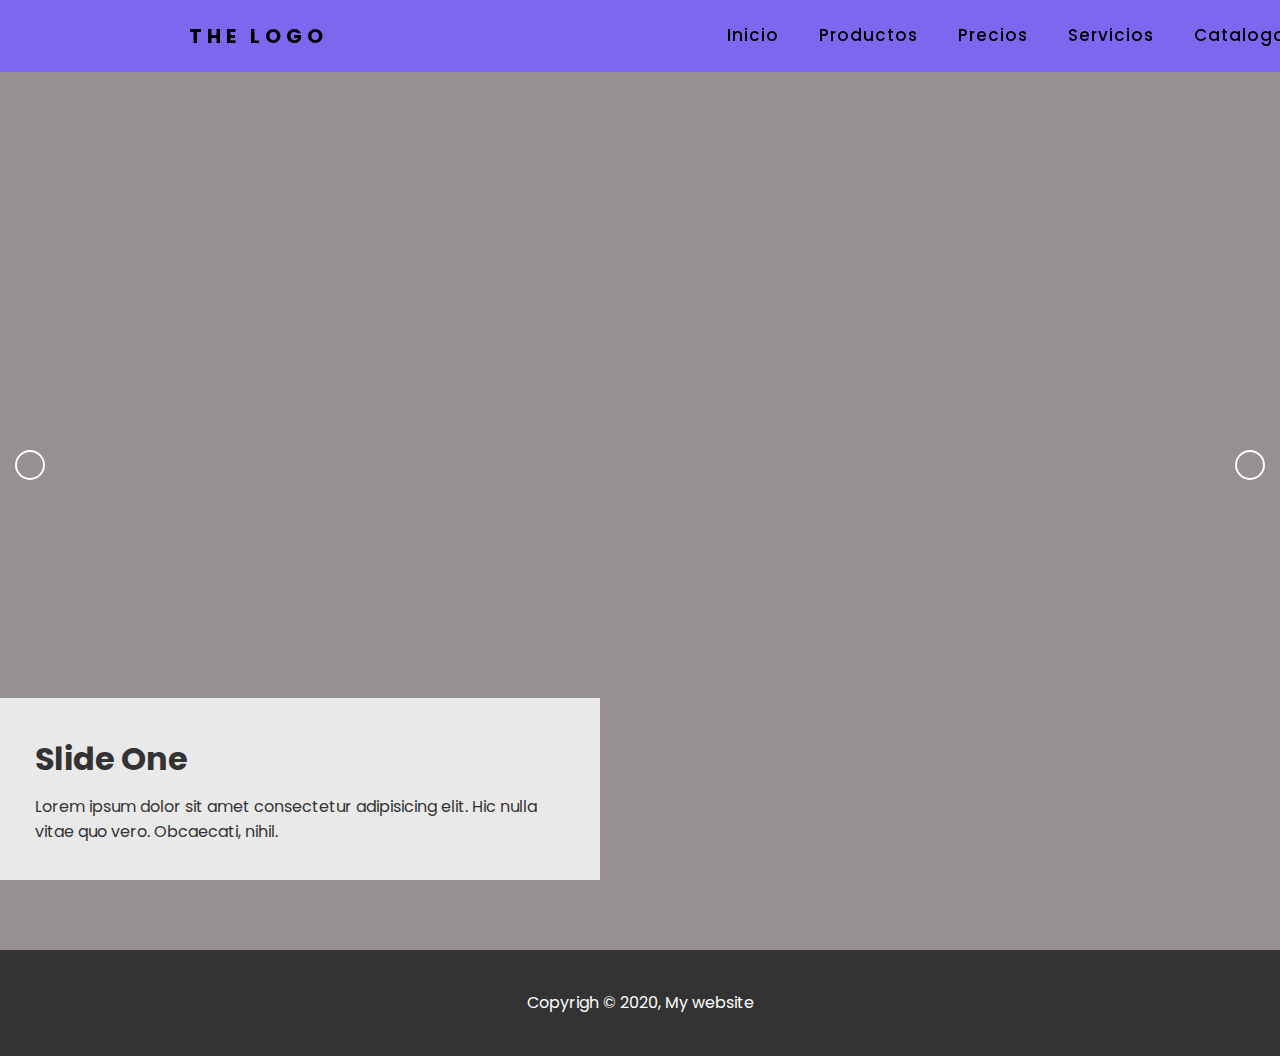
==== index.html @ 0b20ee8f "feat: adding animated close button" ====
<!DOCTYPE html>
<html lang="en">
<head>
    <meta charset="UTF-8">
    <meta name="viewport" content="width=device-width, initial-scale=1.0">
    <link href="https://fonts.googleapis.com/css?family=Poppins:400,500&display=swap" rel="stylesheet"/>
    <link rel="stylesheet" href="https://use.fontawesome.com/releases/v5.7.2/css/all.css"
      integrity="sha384-fnmOCqbTlWIlj8LyTjo7mOUStjsKC4pOpQbqyi7RrhN7udi9RwhKkMHpvLbHG9Sr"
      crossorigin="anonymous"
    />
    <link rel="stylesheet" href="styles.css">
    <title>Website</title>
</head>
<body>
    <header>
        <nav>
            <div class="logo">
                <h4>The logo</h4>
            </div>
            <ul class="menu">
                <li><a href="#">Inicio</a></li>
                <li><a href="#">Productos</a>
                <li><a href="#">Precios</a> 
                <li><a href="#">Servicios</a>        
                    <ul class="submenu">
                        <li><a href="#">Servicio 1</a>
                        <li><a href="#">Servicio 2</a>       
                        <li><a href="#">Servicio 3</a>     
                    </ul>
                </li>    
                <li><a href="#">Catalogo</a></li>
                <li><a href="#">Blog</a></li>
            </ul>
            <div class="burger">
                <div class="line1"></div>
                <div class="line2"></div>
                <div class="line3"></div>
            </div>
        </nav>       
    </header>

    <main class="main">
        <div class="slider">
            <div class="slide current">
                <div class="content">
                    <h1>Slide One</h1>
                    <p>Lorem ipsum dolor sit amet consectetur adipisicing elit. Hic nulla vitae quo vero. Obcaecati, nihil.</p>
                </div>
            </div>
            <div class="slide">
                <div class="content">
                    <h1>Slide Two</h1>
                    <p>Lorem ipsum dolor sit amet consectetur adipisicing elit. Hic nulla vitae quo vero. Obcaecati, nihil.</p>
                </div>
            </div>
            <div class="slide">
                <div class="content">
                    <h1>Slide Three</h1>
                    <p>Lorem ipsum dolor sit amet consectetur adipisicing elit. Hic nulla vitae quo vero. Obcaecati, nihil.</p>
                </div>
            </div>
            <div class="slide">
                <div class="content">
                    <h1>Slide Four</h1>
                    <p>Lorem ipsum dolor sit amet consectetur adipisicing elit. Hic nulla vitae quo vero. Obcaecati, nihil.</p>
                </div>
            </div>
        </div>
        <div class="buttons">
            <button id="prev"><i class="fas fa-arrow-left"></i></button>
            <button id="next"><i class="fas fa-arrow-right"></i></button>
        </div>
    </main>

    <footer>
        <div class="footer">
            <p>Copyrigh &copy; 2020, My website</p>
        </div>
    </footer>

    <script src="app.js"></script>
</body>
</html>
---- styles.css ----
* {
    margin: 0px;
    padding: 0px;
    -webkit-box-sizing: border-box;
    -moz-box-sizing: border-box;
    box-sizing: border-box;
}

/****************************************/
body {
    overflow-x: hidden;
    width: 100%;
    font-family: 'Poppins', sans-serif;
    background: rgb(150, 144, 144);
    color: white;
    line-height: 1.6;
}

.main {
    padding-top: 50px;
}

.slider {
    position: relative;
    overflow: hidden;
    height: 100vh;
    width: 100vw;
}

.slide {
    position: absolute;
    top: 0;
    left: 0;
    width: 100%;
    height: 100%;
    opacity: 0;
    transition: opacity 0.4s ease-in-out;
}

.slide.current {
    opacity: 1;
}

.slide .content {
    position: absolute;
    bottom: 70px;
    left: -600px;
    opacity: 0;
    width: 600px;
    background-color: rgba(255, 255, 255, 0.8);
    color: #333;
    padding: 35px;
}

.slide .content h1 {
    margin-bottom: 10px;
}

.slide.current .content {
    opacity: 1;
    transform: translateX(600px);
    transition: all 0.7s ease-in-out 0.3s;
}

.buttons button#next {
    position: absolute;
    top: 50%;
    right: 15px;
}

.buttons button#prev {
    position: absolute;
    top: 50%;
    left: 15px;
}


.buttons button:hover {
    color: #333;
    /*border: 2px solid black;*/
    background-color: white;
}


.buttons button {
    border: 2px solid #fff;
    background-color: transparent;
    color: #fff;
    cursor: pointer;
    padding: 13px 13px;
    border-radius: 50%;
    outline: none;
}

@media screen and (max-width: 500px) {
    .slide .content {
      bottom: -300px;
      left: 0;
      width: 100%;
    }
  
    .slide.current .content {
      transform: translateY(-300px);
    }
  }

/* Backgorund Images */
 
.slide:first-child {
    background: url('https://source.unsplash.com/RyRpq9SUwAU/1600x900') no-repeat
      center top/cover;
  }
  .slide:nth-child(2) {
    background: url('https://source.unsplash.com/BeOW_PJjA0w/1600x900') no-repeat
      center top/cover;
  }
  .slide:nth-child(3) {
    background: url('https://source.unsplash.com/TMOeGZw9NY4/1600x900') no-repeat
      center top/cover;
  }
  .slide:nth-child(4) {
    background: url('https://source.unsplash.com/yXpA_eCbtzI/1600x900') no-repeat
      center top/cover;
  }
  .slide:nth-child(5) {
    background: url('https://source.unsplash.com/ULmaQh9Gvbg/1600x900') no-repeat
      center top/cover;
  } 
  .slide:nth-child(6)  {
    background: url('https://source.unsplash.com/ggZuL3BTSJU/1600x900') no-repeat
      center center/cover;
  }
/****************************************/
nav {
    display: flex;
    justify-content: space-around;
    align-items: center;
    min-height: 8vh;
    background-color:rgb(123, 104, 238);
    position: fixed;
    top: 0px;
    width: 100%;
    height: 50px;
    z-index: 999999; 
}

.logo{
    color: black;
    text-transform: uppercase;
    letter-spacing: 5px;
    font-size: 20px;
}

.menu {
    display: flex;
    justify-content: space-around;
    width: 30%;
}

nav ul {
    list-style: none;  
}

.menu > li { 
    position: relative;
}

.menu > li > a {
    display: flex;
    padding: 10px 20px;
    color: black;
    text-decoration: none;
    letter-spacing: 1px;
    font-weight: 500;
    font-size: 17px;
}

.menu li a:hover {
    color: rgb(123, 104, 238);
    transition: all .3s;
    background-color:#333;
    border-radius: 5px;
}

.submenu {
    position: absolute;
    overflow: inherit;
    background: rgb(242, 242, 245);
    visibility: hidden;
    border-radius: 5%;
    width:  150%;
    opacity: 0;
    transition: opacity 1s;
}

.submenu li a {
    display: flex;
    padding: 15px;
    color: black;
    text-decoration: none;
    letter-spacing: 1px;
    font-weight: 500;
}

.menu li:hover .submenu {
    visibility: visible;
    opacity: 1;
}

.burger{
    display: none;
    cursor: pointer;
}

.burger div{
    width: 25px;
    height: 3px;
    background-color: white;
    margin: 5px;
    transition: all 0.3s ease;
}

@media screen and (max-width:1024px){
    .menu{
        width: 60%;
    }
}


@media screen and (max-width:870px){
    body{
        overflow-x: hidden;
    }
    .menu{
        display: flex;
        position: absolute;
        right: 0px;
        height: 92vh;
        top: 8vh;
        background-color: rgb(71, 68, 68);
        flex-direction: column;
        align-items: center;
        width: 30%;
        transform: translateX(100%);
        transition: transform 0.5s ease-in;
    }
    .menu > li{
        opacity: 0;
    }
    .burger{
        display: block;
    }
}

.nav-active {
    transform: translateX(0%);
}   

@keyframes navLinkFade{
    from{
        opacity: 0;
        transform: translateX(50px);
    }
    to{
        opacity: 1;
        transform: translateX(0px);
    }
}

.toggle .line1{
    transform: rotate(-45deg) translate(-5px, 6px);
}
.toggle .line2{
    opacity: 0;
}
.toggle .line3{
    transform: rotate(45deg) translate(-5px, -6px);
}

.footer {
    background-color: #333;
    color: white;
    padding: 40px 0;
    width: 100%;
    text-align: center;
    
}
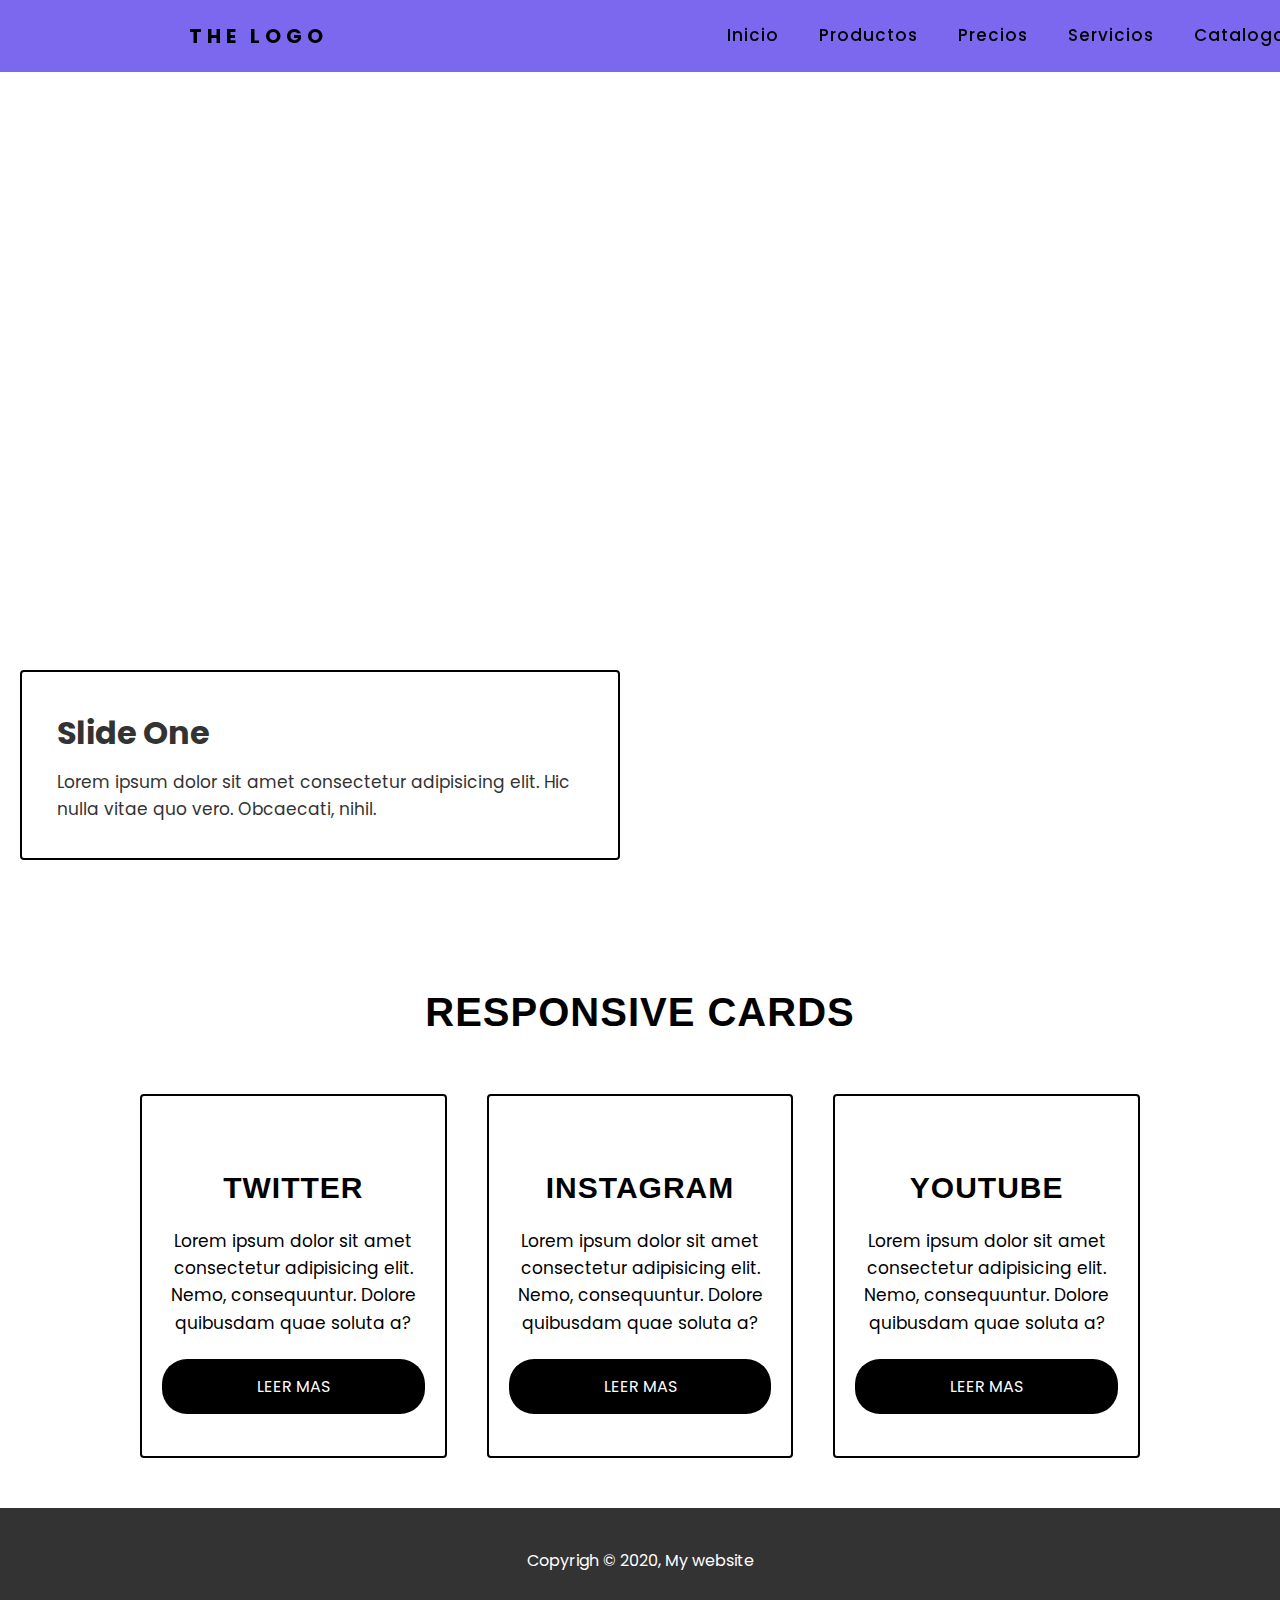
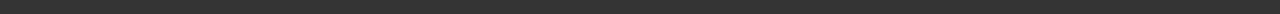
==== commit b80e29d1: "feat: adding responsive-cards" ====
--- a/index.html
+++ b/index.html
@@ -70,6 +70,31 @@
             <button id="prev"><i class="fas fa-arrow-left"></i></button>
             <button id="next"><i class="fas fa-arrow-right"></i></button>
         </div>
+
+        <div class="cards">
+            <h1>Responsive Cards</h1>
+            <div class="services">
+                <div class="content content-1">
+                    <div class="fab fa-twitter"></div>
+                    <h2>Twitter</h2>
+                    <p>Lorem ipsum dolor sit amet consectetur adipisicing elit. Nemo, consequuntur. Dolore quibusdam quae soluta a?</p>
+                    <a href="#">Leer mas</a>
+                </div>
+                <div class="content content-2">
+                    <div class="fab fa-instagram"></div>
+                    <h2>Instagram</h2>
+                    <p>Lorem ipsum dolor sit amet consectetur adipisicing elit. Nemo, consequuntur. Dolore quibusdam quae soluta a?</p>
+                    <a href="#">Leer mas</a>
+                </div>
+                <div class="content content-3">
+                    <div class="fab fa-youtube"></div>
+                    <h2>Youtube</h2>
+                    <p>Lorem ipsum dolor sit amet consectetur adipisicing elit. Nemo, consequuntur. Dolore quibusdam quae soluta a?</p>
+                    <a href="#">Leer mas</a>
+                </div>
+            </div>
+        </div>
+
     </main>
 
     <footer>
--- a/styles.css
+++ b/styles.css
@@ -11,8 +11,6 @@
     overflow-x: hidden;
     width: 100%;
     font-family: 'Poppins', sans-serif;
-    background: rgb(150, 144, 144);
-    color: white;
     line-height: 1.6;
 }
 
@@ -74,6 +72,9 @@
     left: 15px;
 }
 
+.buttons .fas{
+    font-size: 20px;
+}
 
 .buttons button:hover {
     color: #333;
@@ -277,11 +278,126 @@
     transform: rotate(45deg) translate(-5px, -6px);
 }
 
+/************************* Cards *************************/
+
+.cards {
+    max-width: 1100px;
+    margin: 0 auto;
+    text-align: center;
+    padding: 30px;
+}
+
+.cards h1 {
+    font-size: 40px;
+    margin: 0 0 30px 0;
+    text-transform: uppercase;
+    letter-spacing: 1px;
+    font-family: 'Montserrat', sans-serif;
+}
+
+.services {
+    display: flex;
+    align-items: center;
+}
+
+.content {
+    display: flex;
+    flex-wrap: wrap;
+    flex: 1;
+    margin: 20px ;
+    padding: 20px;
+    border: 2px black solid;
+    border-radius: 4px;
+    transition: all .3s ease;
+}
+
+.content .fab {
+    font-size: 70px;
+    margin: 16px 0;
+}
+
+.content > * {
+    flex: 1 1 100%;
+}
+
+.content:hover {
+    color:white;
+}
+
+.content:hover a {
+    background: white;
+}
+
+.content-1:hover {
+    border-color: #1DA1F2;
+    background: #1DA1F2;
+}
+
+.content-1:hover a {
+    color: #1DA1F2;
+    font-weight: 500;
+}
+
+.content-2:hover {
+    border-color: #E1306C;
+    background: #E1306C;
+}
+
+.content-2:hover a {
+    color: #E1306C;
+    font-weight: 500;
+}
+
+.content-3:hover {
+    border-color: #ff0000;
+    background: #ff0000;
+}
+
+.content-3:hover a {
+    color: #ff0000;
+    font-weight: 500;
+}
+
+.content h2 {
+    font-size: 30px;
+    margin: 16px 0;
+    letter-spacing: 1px;
+    text-transform: uppercase;
+    font-family: 'Montserrat', sans-serif;
+}
+
+.content p {
+    font-size: 17px;
+}
+
+.content a {
+    margin: 22px 0;
+    background: black;
+    color: white;
+    text-decoration: none;
+    text-transform: uppercase;
+    padding: 15px 0;
+    border-radius: 25px;
+    transition: .3s ease;
+}
+
+.content a:hover {
+    border-radius: 4px;
+}
+
+@media (max-width: 900px) {
+    .services {
+        display: flex;
+        flex-direction: column;
+    }
+}
+
+/**************************************************/
+
 .footer {
     background-color: #333;
     color: white;
     padding: 40px 0;
     width: 100%;
     text-align: center;
-    
-}
+}
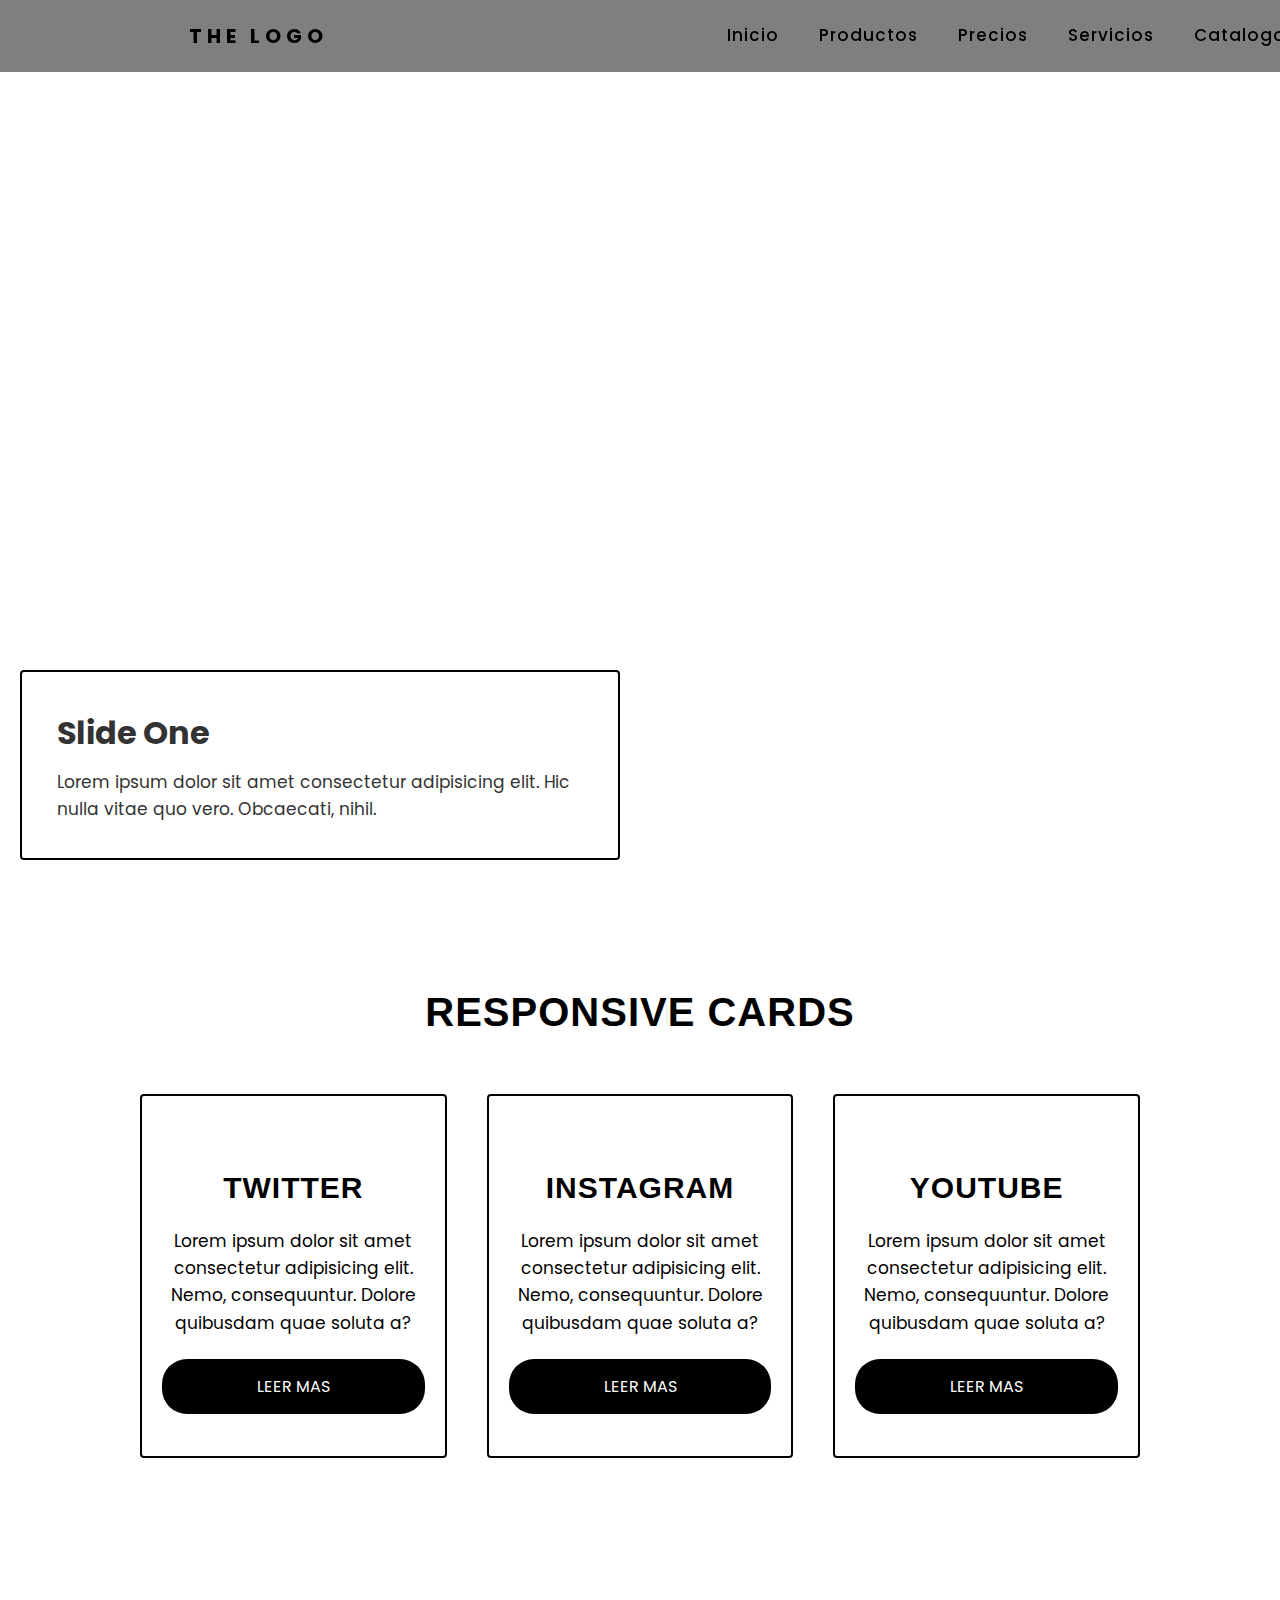
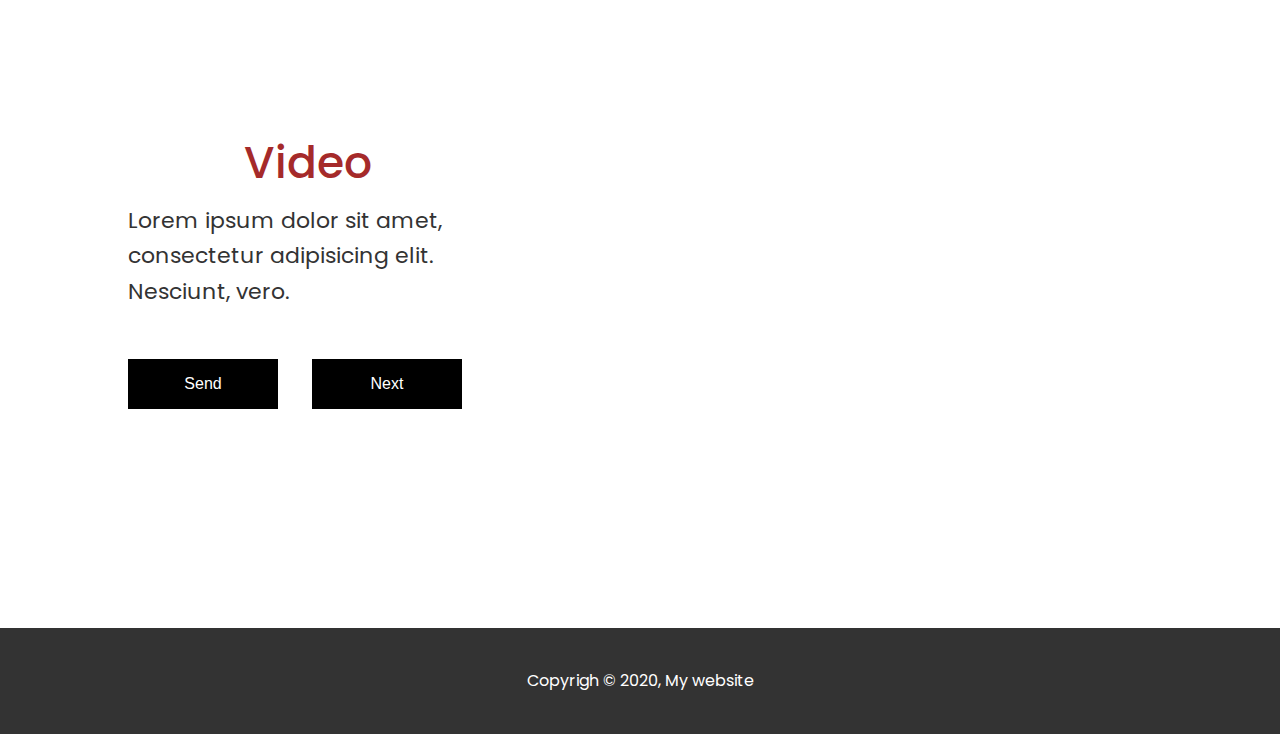
==== commit 5c0d664e: "feat: adding video and transparent navigation bar" ====
--- a/index.html
+++ b/index.html
@@ -95,6 +95,23 @@
             </div>
         </div>
 
+        <section class="presentation">
+            <div class="introduction">
+                <div class="intro-text">
+                    <h1>Video</h1>
+                    <p>
+                        Lorem ipsum dolor sit amet, consectetur adipisicing elit. Nesciunt, vero.
+                    </p>
+                </div>
+                <div class="cta">
+                    <button class="cta-select">Send</button>
+                    <button class="cta-add">Next</button>
+                </div>
+            </div>
+            <div class="video">
+                <iframe width="560" height="315" src="https://www.youtube.com/embed/I52eefwAKDE" frameborder="0" allow="accelerometer; autoplay; encrypted-media; gyroscope; picture-in-picture" allowfullscreen></iframe>
+            </div>
+        </section>
     </main>
 
     <footer>
--- a/styles.css
+++ b/styles.css
@@ -137,7 +137,7 @@
     justify-content: space-around;
     align-items: center;
     min-height: 8vh;
-    background-color:rgb(123, 104, 238);
+    background-color:rgba(0, 0, 0, 0.5);
     position: fixed;
     top: 0px;
     width: 100%;
@@ -237,8 +237,8 @@
         position: absolute;
         right: 0px;
         height: 92vh;
-        top: 8vh;
-        background-color: rgb(71, 68, 68);
+        top: 50px;
+        background-color: rgba(0, 0, 0, 0.5);
         flex-direction: column;
         align-items: center;
         width: 30%;
@@ -390,14 +390,107 @@
         display: flex;
         flex-direction: column;
     }
+
+    iframe {
+        width: 460px;
+        height: 215px;
+    }
 }
 
 /**************************************************/
+
+.presentation {
+	display: flex;
+	width: 80%;
+	margin: auto;
+	min-height: 80vh;
+	align-items: center;
+}
+.introduction {
+	flex: 1;
+}
+.intro-text h1 {
+	font-size: 44px;
+    font-weight: 500;
+    color: brown;
+    text-align: center;
+}
+.intro-text p {
+	margin-top: 5px;
+	font-size: 22px;
+	color: #333;
+}
+.cta {
+	padding: 50px 0px 0px 0px;
+}
+
+.cta button {
+    outline: none;
+}
+
+.cta-select:hover{
+    border-radius: 10px;
+    background-color: coral;
+}
+
+.cta-add:hover{
+    border-radius: 10px;
+    background-color: coral;
+}
+
+.cta-select {
+    background-color: black;
+    color: white;
+	width: 150px;
+	height: 50px;
+    cursor: pointer;
+    border: none;
+    font-size: 16px;
+    transition: .3s ease;
+}
+.cta-add {
+	background: black;
+	width: 150px;
+	height: 50px;
+	cursor: pointer;
+	font-size: 16px;
+	border: none;
+    color: white;
+    margin: 0px 0px 0px 30px;
+    transition: .3s ease;
+}
+
+.video {
+    flex: 1;
+    display: flex;
+    justify-content: center;
+    padding: 5%;
+}
+
+@media screen and (max-width: 1270px) {
+	.presentation {
+		flex-direction: column;
+	}
+	.introduction {
+		margin-top: 5vh;
+		text-align: center;
+	}
+	.intro-text h1 {
+		font-size: 30px;
+	}
+	.intro-text p {
+		font-size: 18px;
+	}
+	.cta {
+		padding: 10px 0px 0px 0px;
+	}
+}
+
+/*************************************************/
 
 .footer {
     background-color: #333;
     color: white;
     padding: 40px 0;
-    width: 100%;
     text-align: center;
 }
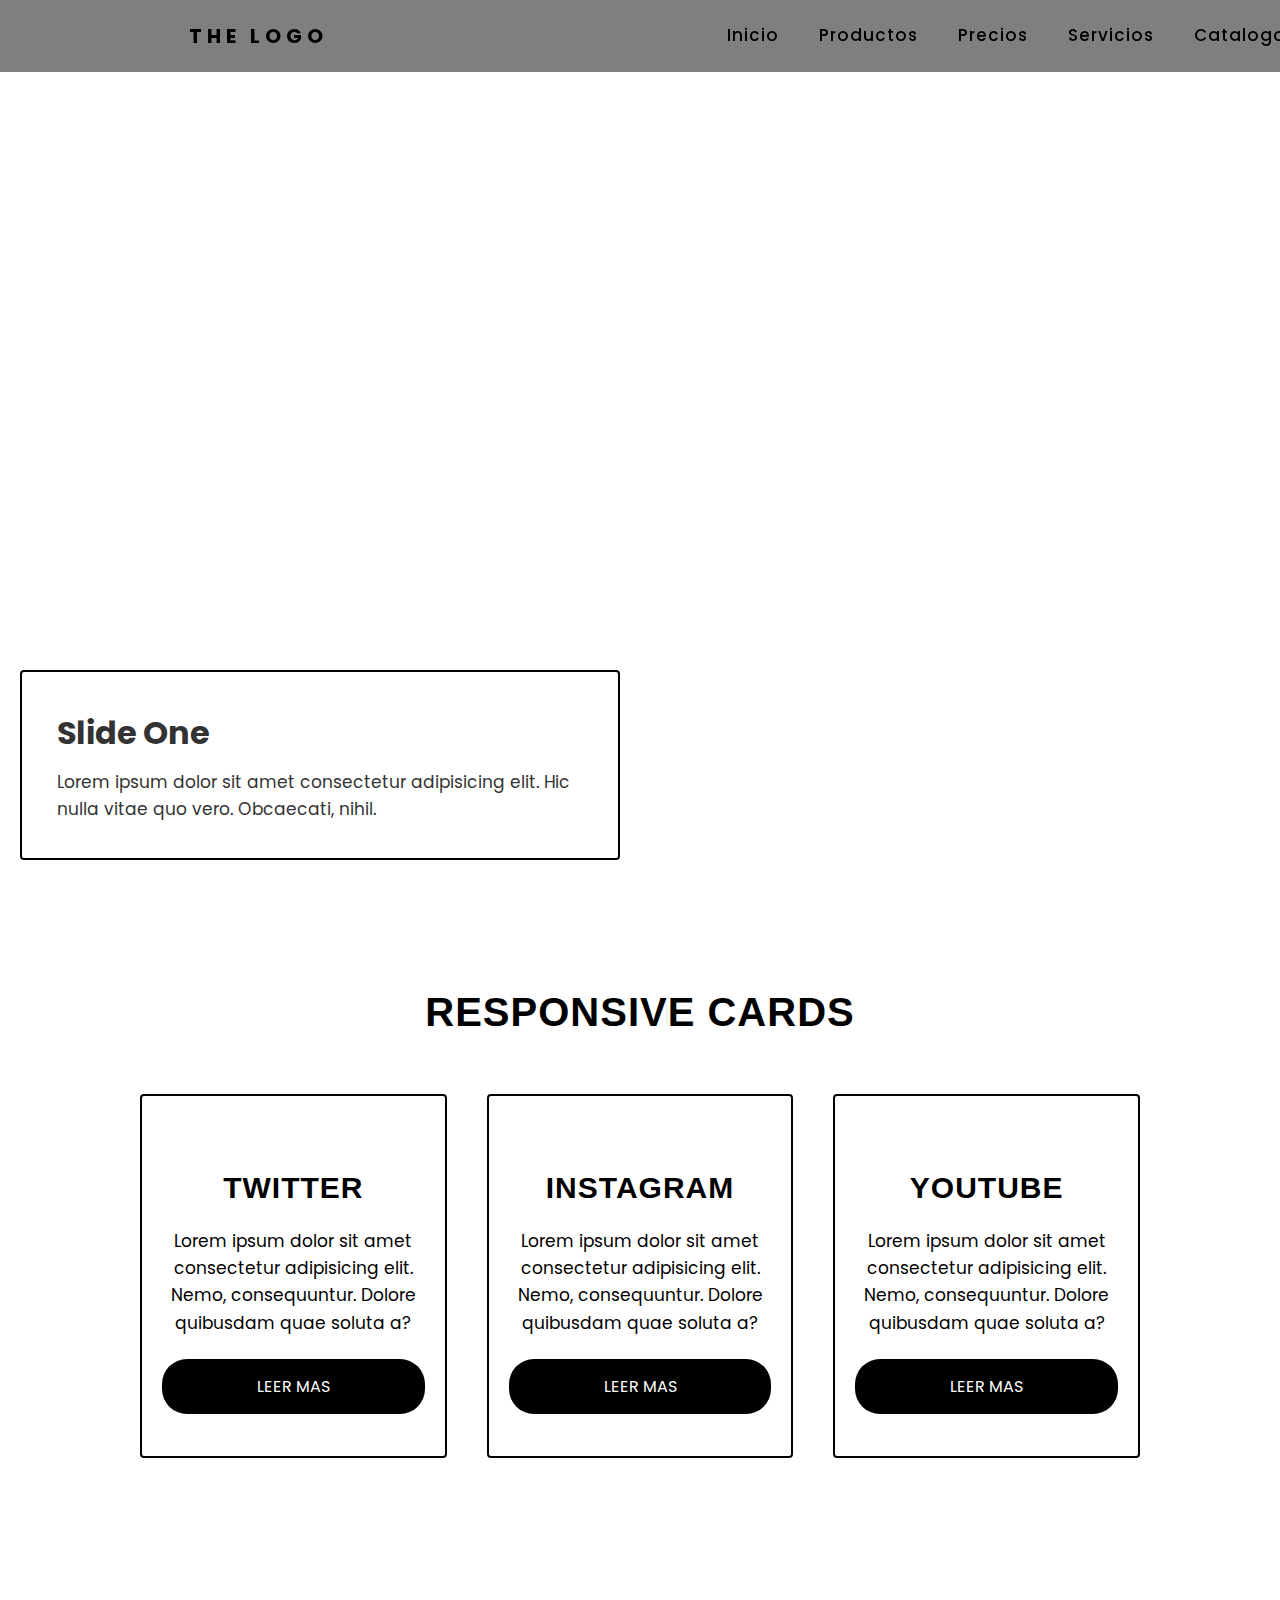
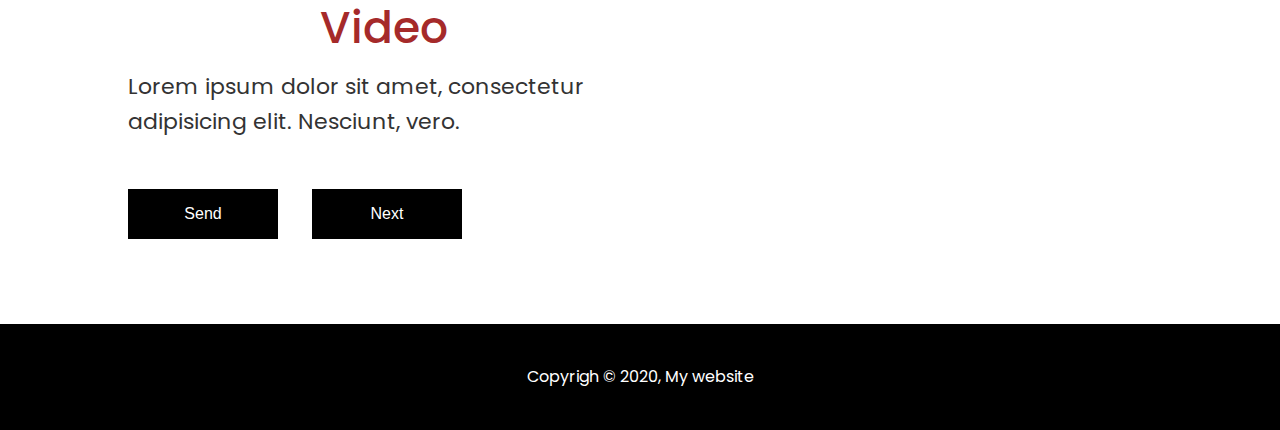
==== commit c43b1334: "feat: adding video responsive and fix menu burger" ====
--- a/index.html
+++ b/index.html
@@ -109,8 +109,11 @@
                 </div>
             </div>
             <div class="video">
-                <iframe width="560" height="315" src="https://www.youtube.com/embed/I52eefwAKDE" frameborder="0" allow="accelerometer; autoplay; encrypted-media; gyroscope; picture-in-picture" allowfullscreen></iframe>
+                 <div class="container-video">
+                    <iframe width="560" height="315" src="https://www.youtube.com/embed/I52eefwAKDE" frameborder="0" allow="accelerometer; autoplay; encrypted-media; gyroscope; picture-in-picture" allowfullscreen></iframe>
+                </div>
             </div>
+           
         </section>
     </main>
 
--- a/styles.css
+++ b/styles.css
@@ -1,8 +1,6 @@
 * {
     margin: 0px;
     padding: 0px;
-    -webkit-box-sizing: border-box;
-    -moz-box-sizing: border-box;
     box-sizing: border-box;
 }
 
@@ -232,6 +230,11 @@
     body{
         overflow-x: hidden;
     }
+
+    .burger{
+        display: block;
+    }
+    
     .menu{
         display: flex;
         position: absolute;
@@ -243,17 +246,16 @@
         align-items: center;
         width: 30%;
         transform: translateX(100%);
-        transition: transform 0.5s ease-in;
-    }
+    }
+
     .menu > li{
         opacity: 0;
     }
-    .burger{
-        display: block;
-    }
+    
 }
 
 .nav-active {
+	transition: transform 0.5s ease-in;
     transform: translateX(0%);
 }   
 
@@ -390,11 +392,6 @@
         display: flex;
         flex-direction: column;
     }
-
-    iframe {
-        width: 460px;
-        height: 215px;
-    }
 }
 
 /**************************************************/
@@ -403,8 +400,9 @@
 	display: flex;
 	width: 80%;
 	margin: auto;
-	min-height: 80vh;
+	justify-content: center;
 	align-items: center;
+	padding: 4pc 0;
 }
 .introduction {
 	flex: 1;
@@ -461,13 +459,27 @@
 }
 
 .video {
-    flex: 1;
-    display: flex;
-    justify-content: center;
-    padding: 5%;
-}
-
-@media screen and (max-width: 1270px) {
+	width: 50%;
+}
+
+.container-video {
+	position: relative;
+	width: 100%;
+	height: 0;
+	padding-bottom: 56.25%;
+}
+
+.container-video iframe {
+	position: absolute;
+	top: 0;
+	left: 0;
+	width: 100%;
+	height: 100%;
+}
+
+
+
+@media screen and (max-width: 900px) {
 	.presentation {
 		flex-direction: column;
 	}
@@ -483,13 +495,23 @@
 	}
 	.cta {
 		padding: 10px 0px 0px 0px;
-	}
+    }
+
+    .video {
+    	width: 100%;
+    }
+
+    .container-video {
+    	top: 20px;
+    	margin-bottom: 40px;
+    }
+    
 }
 
 /*************************************************/
 
 .footer {
-    background-color: #333;
+    background-color: black;
     color: white;
     padding: 40px 0;
     text-align: center;
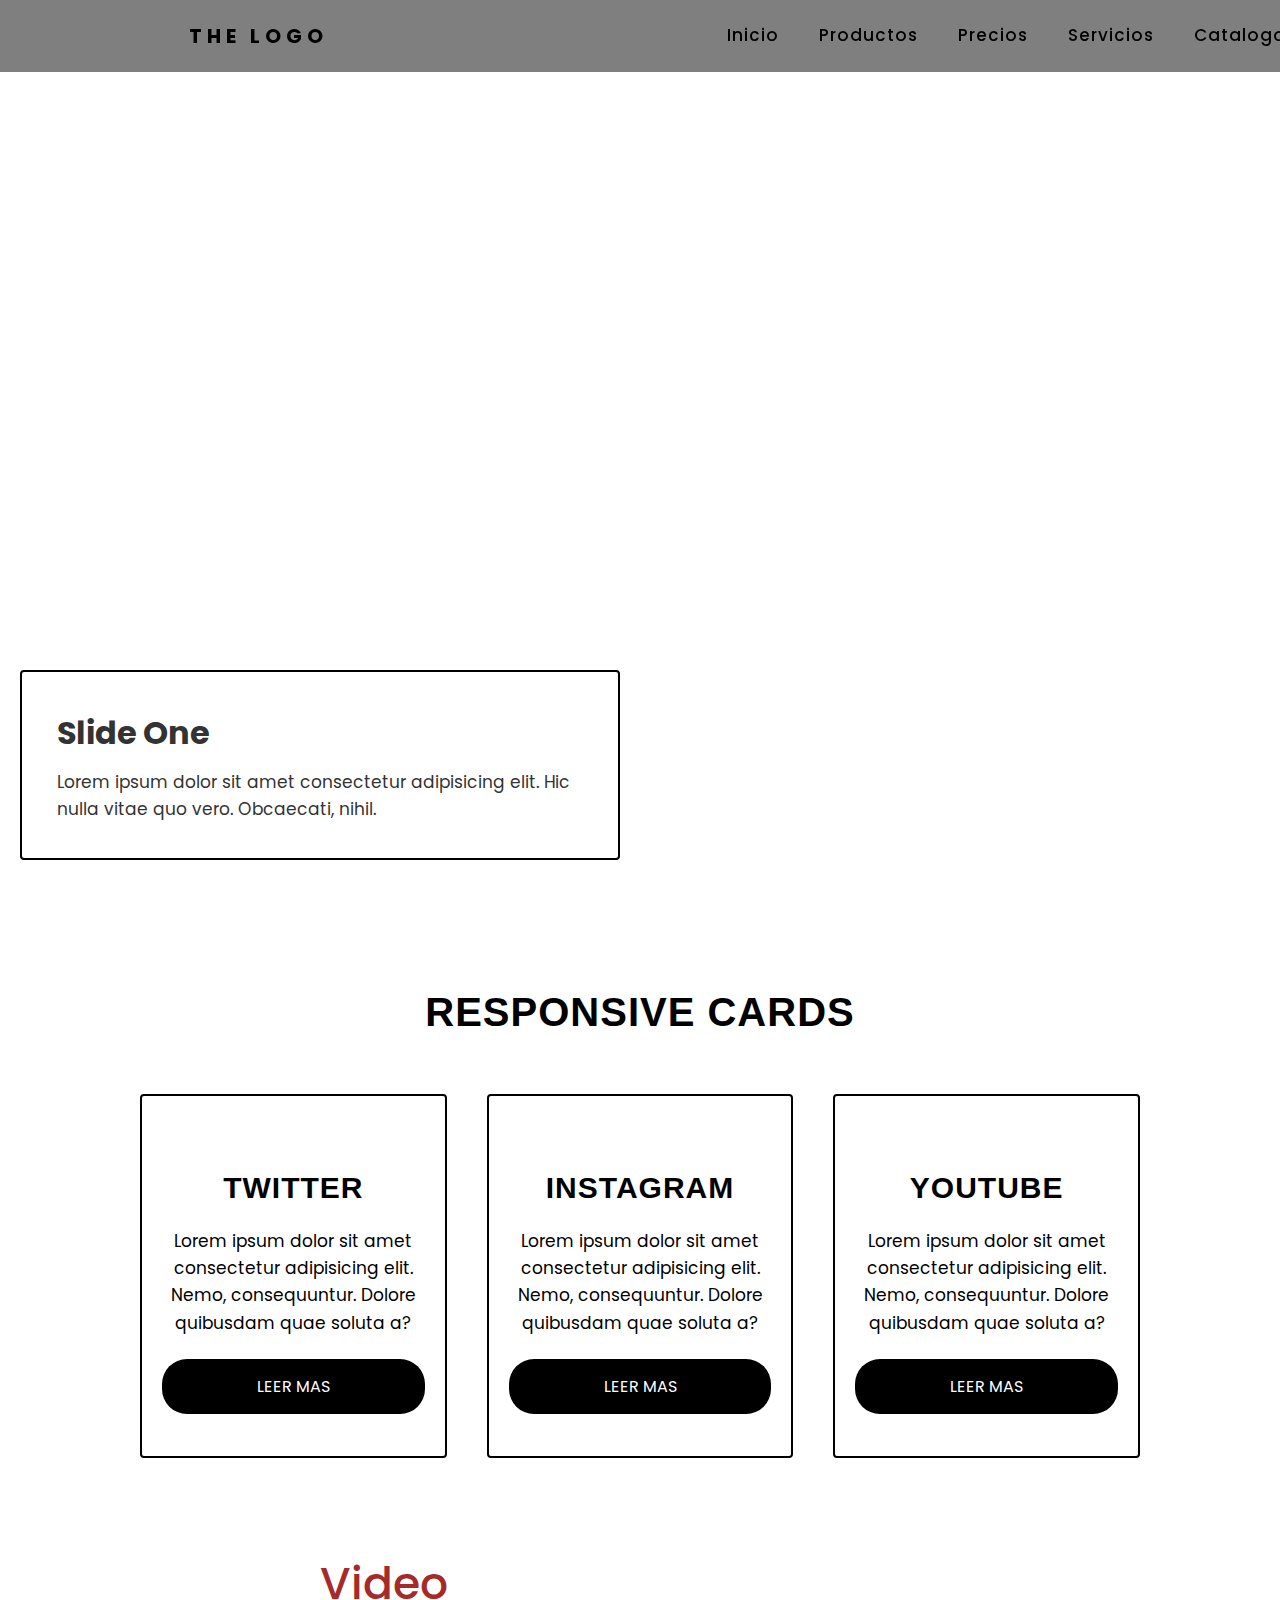
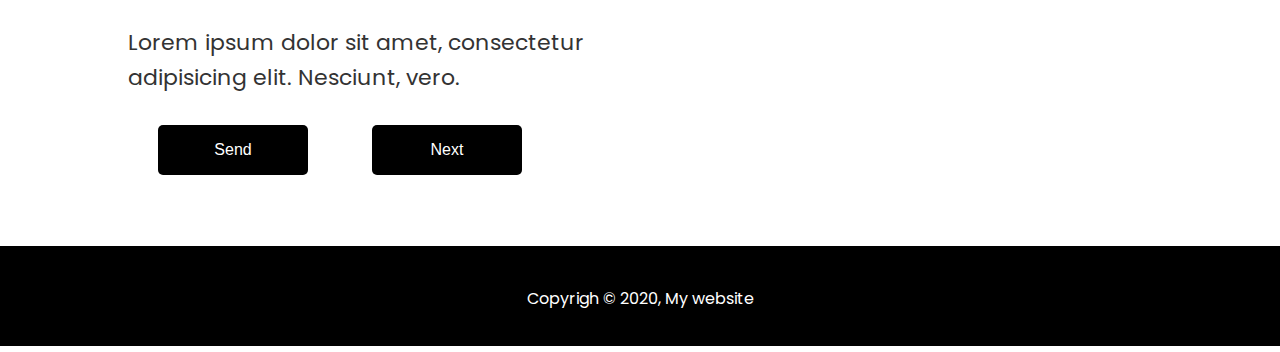
==== commit 0510a2d8: "fix: solving issue with responsive design" ====
--- a/index.html
+++ b/index.html
@@ -38,7 +38,7 @@
             </div>
         </nav>       
     </header>
-
+    
     <main class="main">
         <div class="slider">
             <div class="slide current">
@@ -67,8 +67,8 @@
             </div>
         </div>
         <div class="buttons">
-            <button id="prev"><i class="fas fa-arrow-left"></i></button>
-            <button id="next"><i class="fas fa-arrow-right"></i></button>
+            <button id="prev"><i class="fas fa-chevron-left"></i></button>
+            <button id="next"><i class="fas fa-chevron-right"></i></button>
         </div>
 
         <div class="cards">
--- a/styles.css
+++ b/styles.css
@@ -209,6 +209,8 @@
 .burger{
     display: none;
     cursor: pointer;
+    position: absolute;
+    right: 30px;
 }
 
 .burger div{
@@ -244,7 +246,7 @@
         background-color: rgba(0, 0, 0, 0.5);
         flex-direction: column;
         align-items: center;
-        width: 30%;
+        width: 50%;
         transform: translateX(100%);
     }
 
@@ -399,13 +401,12 @@
 .presentation {
 	display: flex;
 	width: 80%;
-	margin: auto;
+	margin: 10px auto;
 	justify-content: center;
-	align-items: center;
-	padding: 4pc 0;
+    align-items: center;	
 }
 .introduction {
-	flex: 1;
+    flex: 1;
 }
 .intro-text h1 {
 	font-size: 44px;
@@ -416,29 +417,23 @@
 .intro-text p {
 	margin-top: 5px;
 	font-size: 22px;
-	color: #333;
+    color: #333;
 }
 .cta {
-	padding: 50px 0px 0px 0px;
-}
-
-.cta button {
-    outline: none;
-}
-
-.cta-select:hover{
+    padding: 30px 0px 0px 0px;
+}
+
+.cta button:hover{
     border-radius: 10px;
     background-color: coral;
 }
 
-.cta-add:hover{
-    border-radius: 10px;
-    background-color: coral;
-}
-
-.cta-select {
+.cta button {
+    margin: 0px 30px 0px 30px;
+    outline: none;
     background-color: black;
     color: white;
+    border-radius: 5px;
 	width: 150px;
 	height: 50px;
     cursor: pointer;
@@ -446,17 +441,6 @@
     font-size: 16px;
     transition: .3s ease;
 }
-.cta-add {
-	background: black;
-	width: 150px;
-	height: 50px;
-	cursor: pointer;
-	font-size: 16px;
-	border: none;
-    color: white;
-    margin: 0px 0px 0px 30px;
-    transition: .3s ease;
-}
 
 .video {
 	width: 50%;
@@ -479,7 +463,7 @@
 
 
 
-@media screen and (max-width: 900px) {
+@media screen and (max-width: 1100px) {
 	.presentation {
 		flex-direction: column;
 	}
@@ -491,10 +475,11 @@
 		font-size: 30px;
 	}
 	.intro-text p {
-		font-size: 18px;
-	}
-	.cta {
-		padding: 10px 0px 0px 0px;
+		font-size: 18px;    
+    }
+
+	.cta button {
+        margin: 10px;
     }
 
     .video {
@@ -512,7 +497,12 @@
 
 .footer {
     background-color: black;
+    height: 100px;
     color: white;
-    padding: 40px 0;
+    margin: 40px 0px 0px;
     text-align: center;
 }
+
+.footer p {
+    padding: 40px 0px;
+}
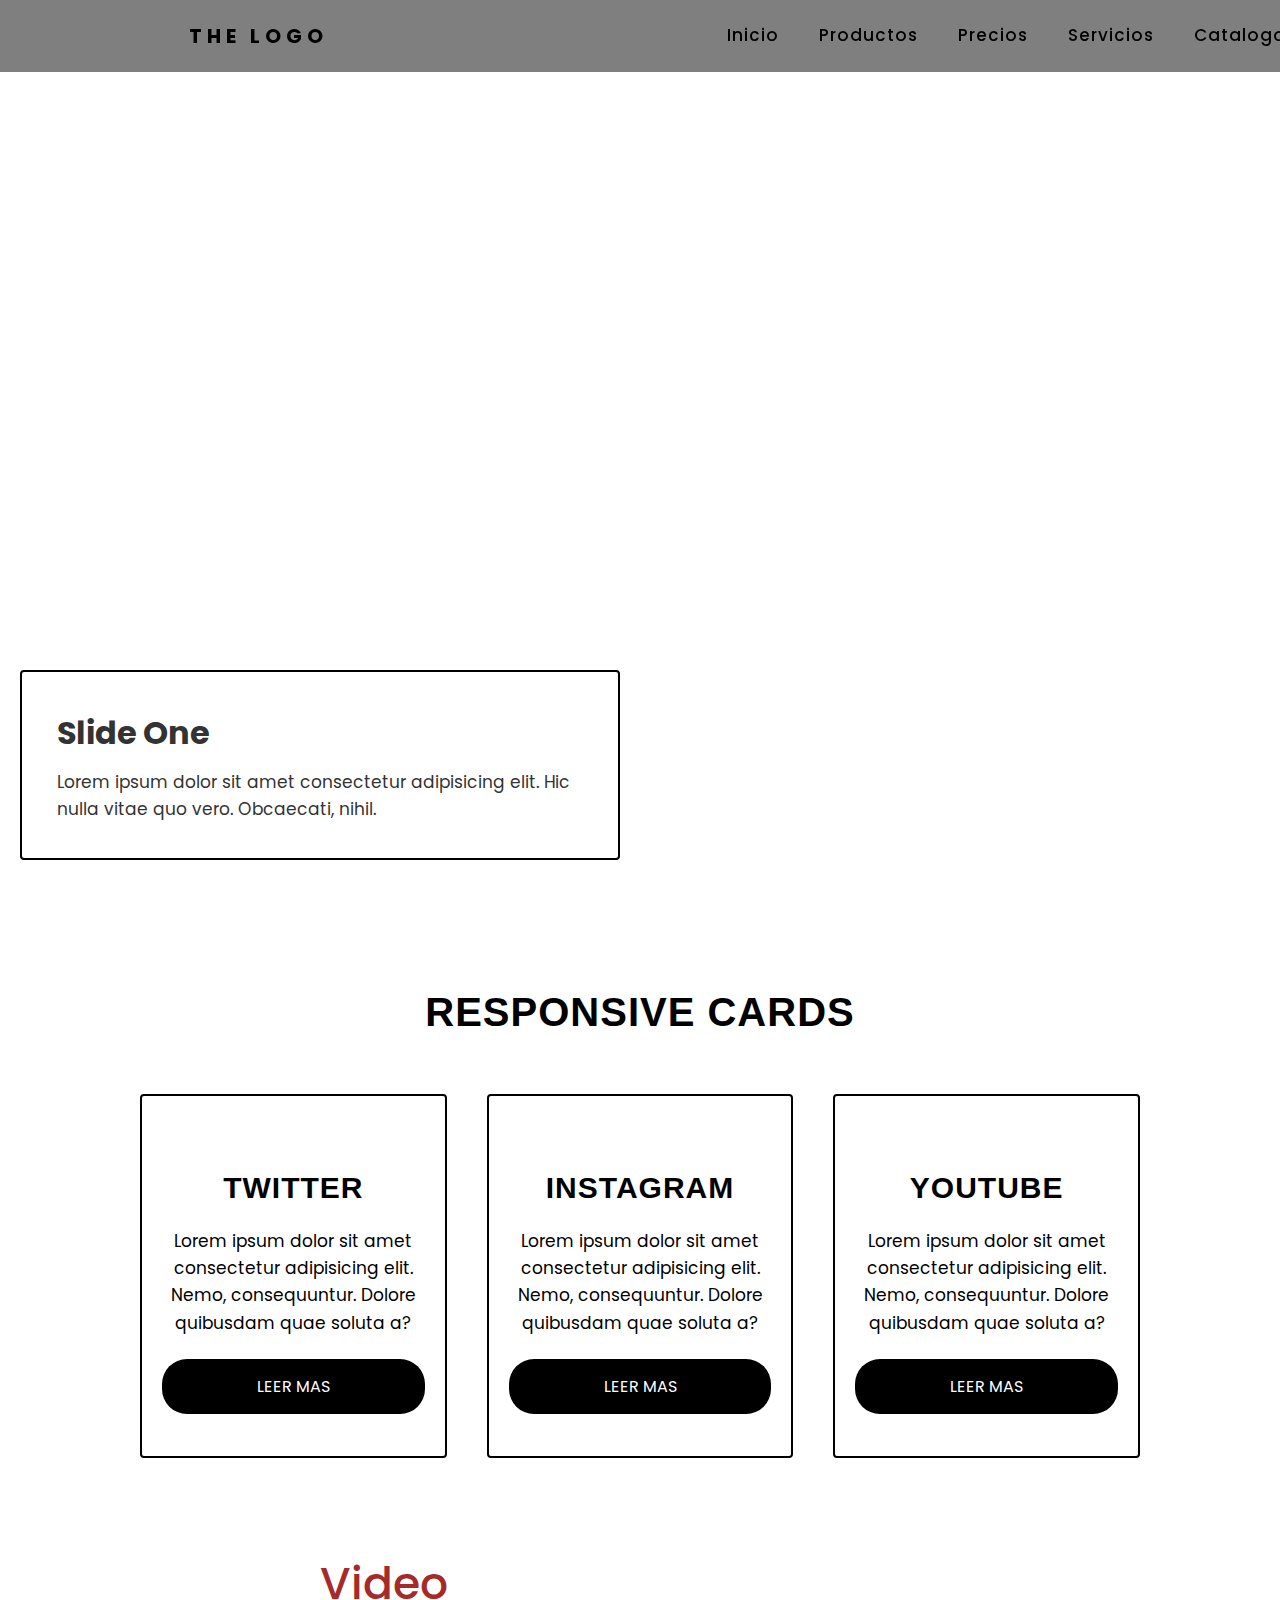
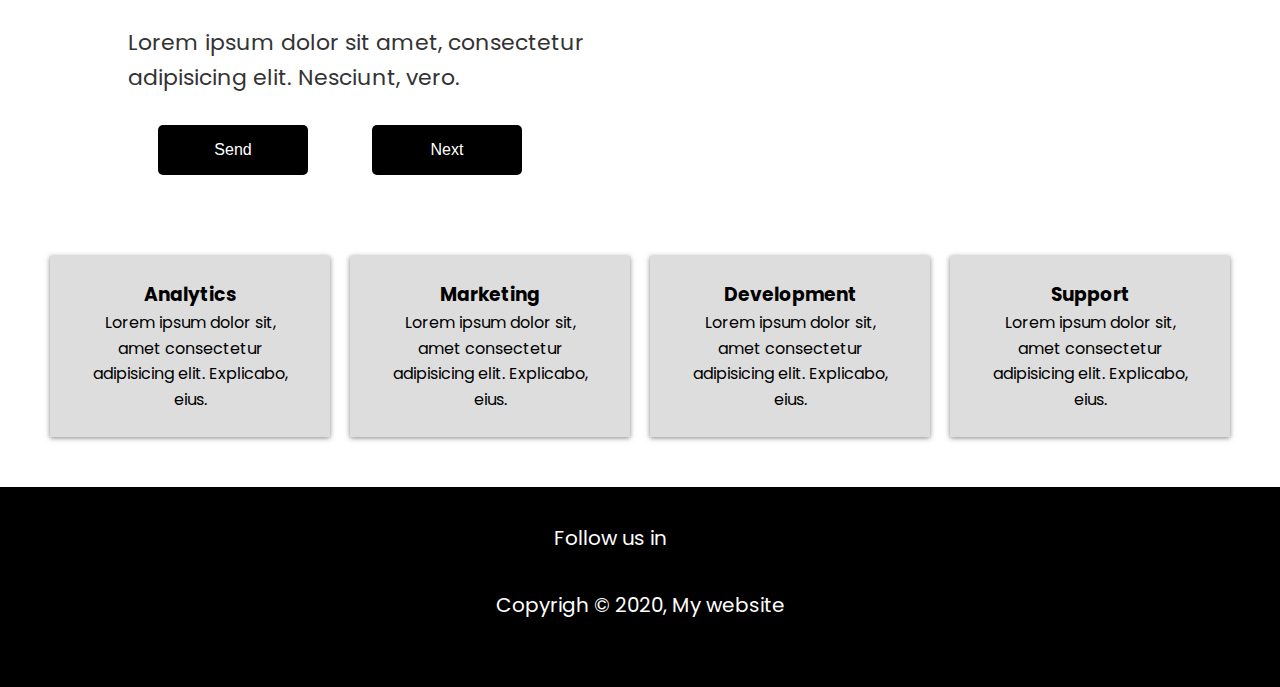
==== commit 47d7c981: "Solving issues" ====
--- a/index.html
+++ b/index.html
@@ -115,10 +115,46 @@
             </div>
            
         </section>
+
+        <section class="boxes">
+            <div class="box">
+                <i class="fas fa-chart-pie fa-4x"></i>
+                <h3>Analytics</h3>
+                <p>Lorem ipsum dolor sit, amet consectetur adipisicing elit. Explicabo, eius.</p>
+            </div>
+            <div class="box">
+                <i class="fas fa-globe fa-4x"></i>
+                <h3>Marketing</h3>
+                <p>Lorem ipsum dolor sit, amet consectetur adipisicing elit. Explicabo, eius.</p>
+            </div>
+            <div class="box">
+                <i class="fas fa-cog fa-4x"></i>
+                <h3>Development</h3>
+                <p>Lorem ipsum dolor sit, amet consectetur adipisicing elit. Explicabo, eius.</p>
+            </div>
+            <div class="box">
+                <i class="fas fa-users fa-4x"></i>
+                <h3>Support</h3>
+                <p>Lorem ipsum dolor sit, amet consectetur adipisicing elit. Explicabo, eius.</p>
+            </div>
+        </section>
     </main>
 
     <footer>
+        
         <div class="footer">
+            <div class="follow">
+                <p>Follow us in</p>
+                <a href="https://facebook.com">
+                    <i class="fab fa-facebook"></i>
+                </a>
+                <a href="https://twitter.com">
+                    <i class="fab fa-twitter"></i>
+                </a>
+                <a href="https://linkedin.com">
+                    <i class="fab fa-linkedin"></i>
+                </a>
+            </div>        
             <p>Copyrigh &copy; 2020, My website</p>
         </div>
     </footer>
--- a/styles.css
+++ b/styles.css
@@ -1,3 +1,15 @@
+/*     CSS variables          */
+:root {
+    --primary: #ddd;
+    --dark: #333;
+    --light: #fff;
+    --shadow: 0 1px 5px rgba(104, 104, 104, 0.8);
+}
+
+/* html {
+
+}*/
+
 * {
     margin: 0px;
     padding: 0px;
@@ -493,16 +505,54 @@
     
 }
 
+/************************* Boxes ************************/
+
+.boxes {
+    display: grid;
+    grid-gap: 20px;
+    grid-template-columns: repeat(4, 1fr);
+    margin: 50px;
+}
+
+.box {
+    background: var(--primary);
+    text-align: center;
+    padding: 1.5rem 2rem;
+    box-shadow: var(--shadow);
+}
+
+@media(max-width: 700px) {
+    .boxes {
+        grid-template-columns: repeat(2, 1fr);
+    }
+}
 /*************************************************/
+
+.follow {
+    display: flex;
+    align-items: center;
+    justify-content: center;
+}
+
+.follow * {
+    margin: 5px;
+}
+
+.follow .fab {
+    color: white;
+    font-size: 25px;
+    margin-top: 40px;
+}
 
 .footer {
     background-color: black;
-    height: 100px;
-    color: white;
+    height: 200px;
     margin: 40px 0px 0px;
     text-align: center;
 }
 
 .footer p {
-    padding: 40px 0px;
-}
+    color: #fff;
+    font-size: 20px;
+    padding-top: 30px;
+}
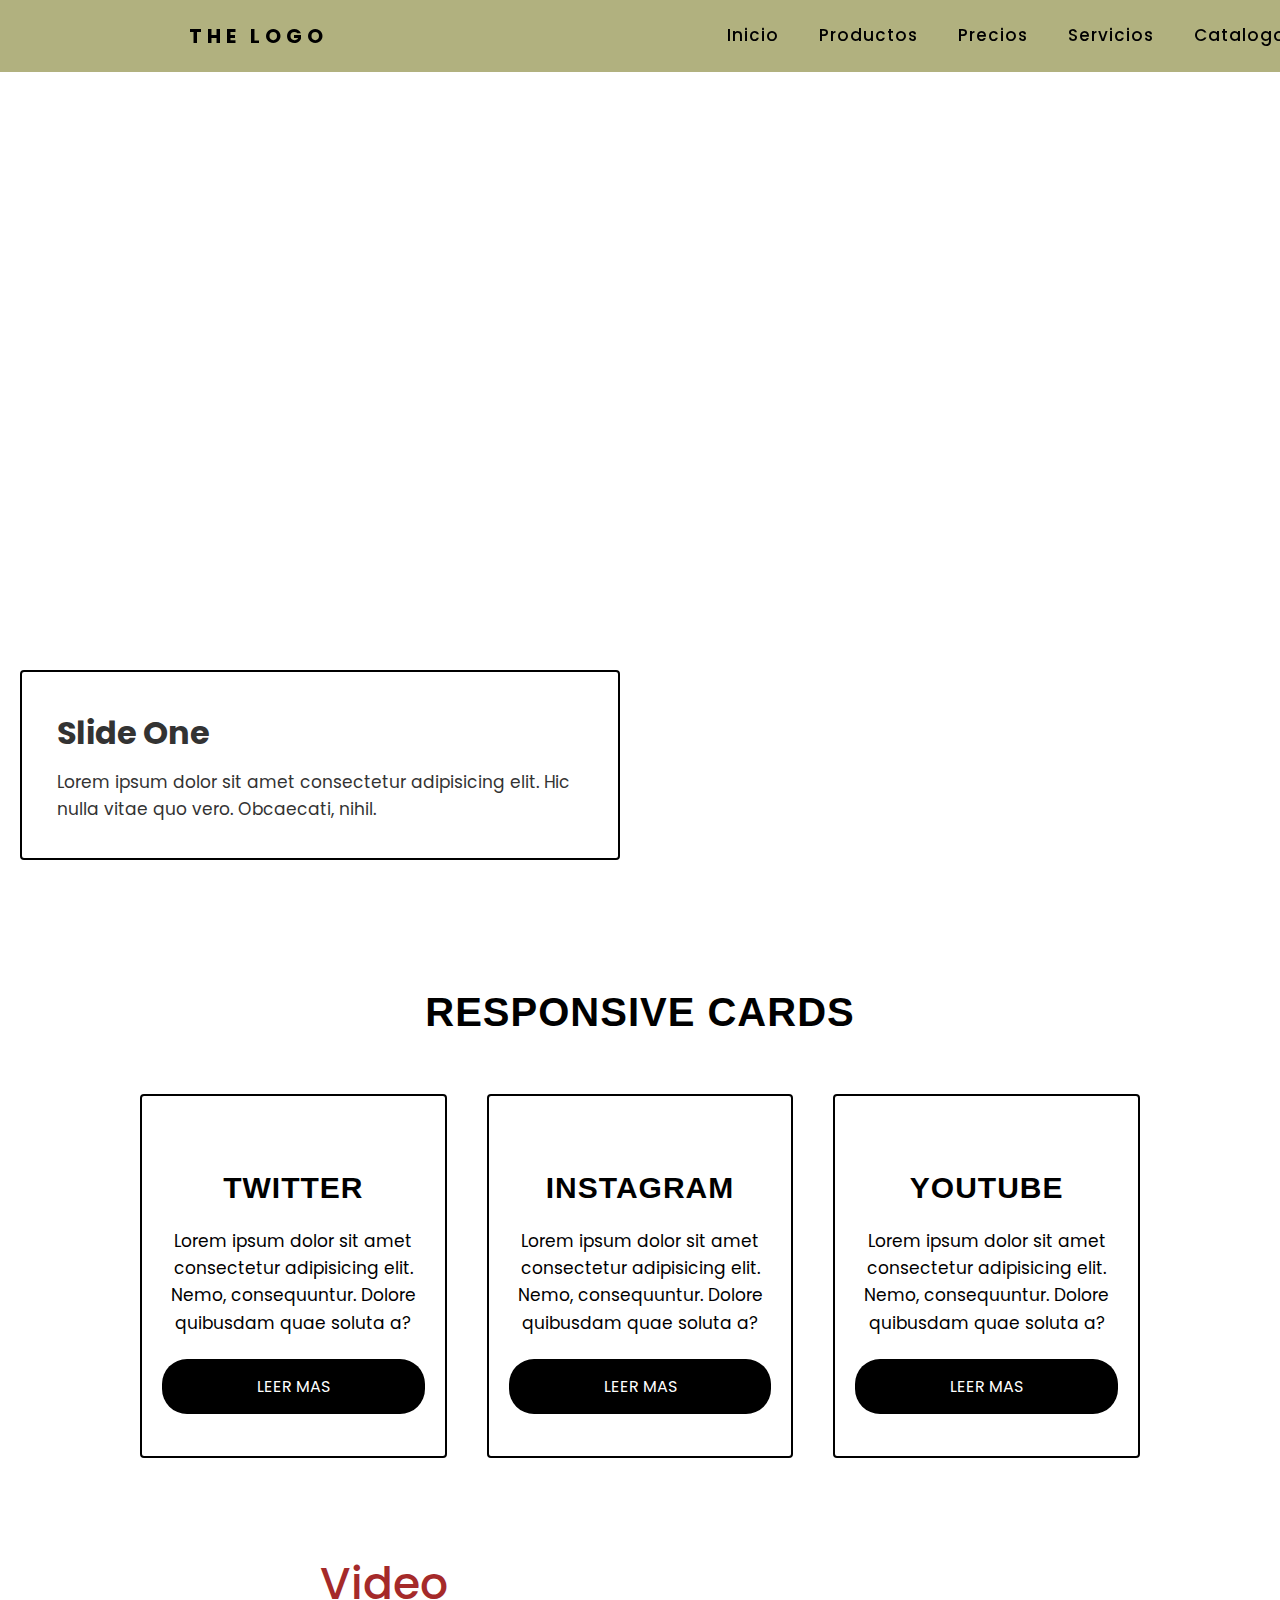
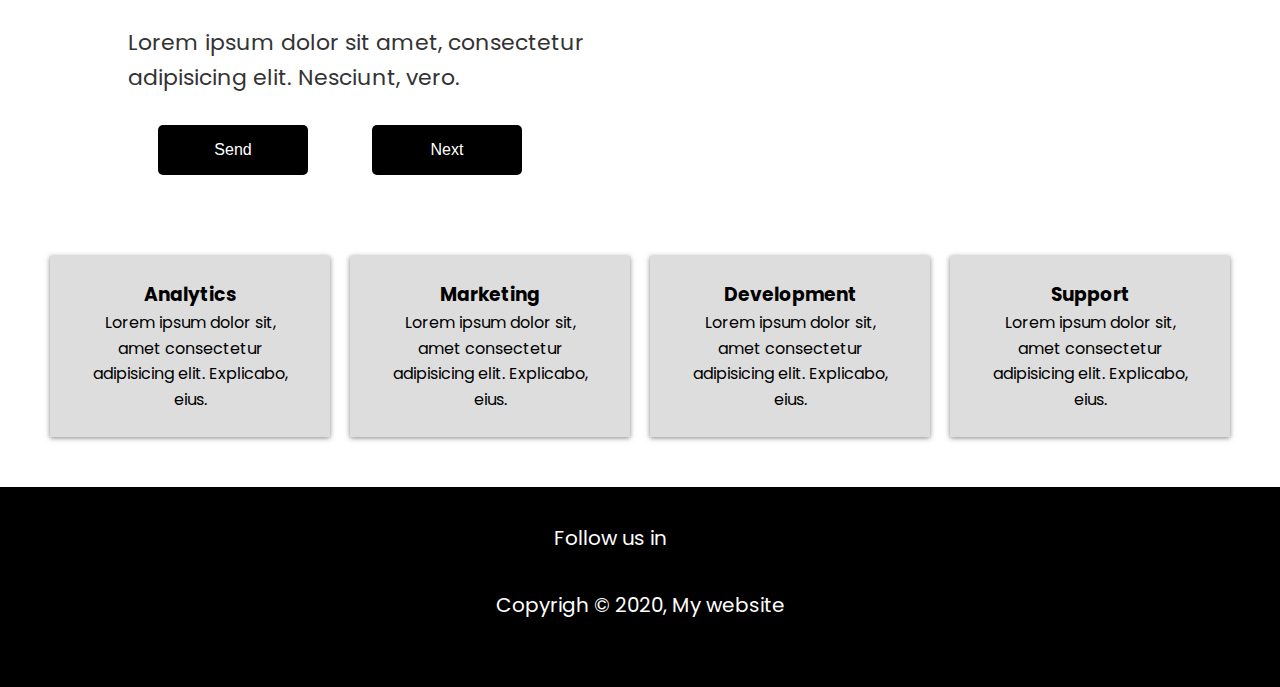
==== commit f1b6a700: "feat: adding routes chart localStorage" ====
--- a/index.html
+++ b/index.html
@@ -18,10 +18,10 @@
                 <h4>The logo</h4>
             </div>
             <ul class="menu">
-                <li><a href="#">Inicio</a></li>
-                <li><a href="#">Productos</a>
+                <li><a href="index.html">Inicio</a></li>
+                <li><a href="todo.html">Productos</a>
                 <li><a href="#">Precios</a> 
-                <li><a href="#">Servicios</a>        
+                <li><a href="chart.html">Servicios</a>        
                     <ul class="submenu">
                         <li><a href="#">Servicio 1</a>
                         <li><a href="#">Servicio 2</a>       
--- a/styles.css
+++ b/styles.css
@@ -147,7 +147,7 @@
     justify-content: space-around;
     align-items: center;
     min-height: 8vh;
-    background-color:rgba(0, 0, 0, 0.5);
+    background-color:rgba(100, 100, 0, 0.5);
     position: fixed;
     top: 0px;
     width: 100%;
